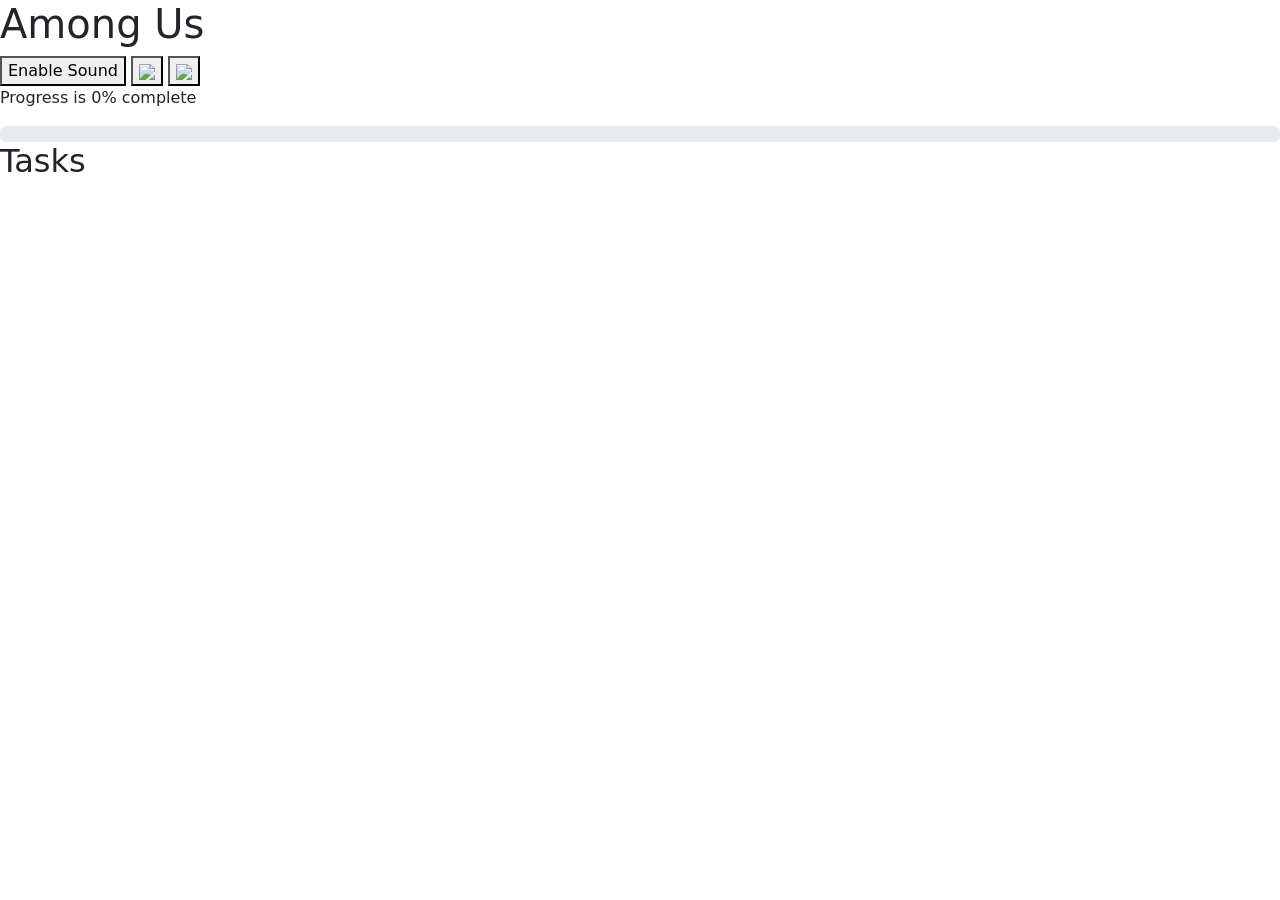
==== src/views/index.html @ 6ca43182 "Setup GitHub Pages frontend; add backend URL config and fix asset paths" ====
<!DOCTYPE html>
<html lang="en">
	<head>
		<meta charset="utf-8">
		<meta name="viewport" content="width=device-width, initial-scale=1">

		<title>Aong Us</title>

		<link rel="stylesheet" href="https://cdn.jsdelivr.net/npm/bootstrap@5.0.1/dist/css/bootstrap.min.css" integrity="sha384-+0n0xVW2eSR5OomGNYDnhzAbDsOXxcvSN1TPprVMTNDbiYZCxYbOOl7+AMvyTG2x" crossorigin="anonymous">
		<link rel="stylesheet" href="/src/public/styles.css" />
	</head>
	<body>
		<h1>Among Us</h1>

		<button id="enable-sound">Enable Sound</button>

		<button id="report">
			<img src="/src/public/images/report.png" />
		</button>

		<button id="emergency-meeting">
			<img src="/src/public/images/emergency-meeting.jpg" />
		</button>

		<p>Progress is <span id="progress">0</span>% complete</p>
		<div class="progress">
			<div class="progress-bar progress-bar-striped bg-success" role="progressbar" style="width: 0%"></div>
		</div>

		<h2>Tasks</h2>
		<ol id="tasks"></ol>

		<script src="https://cdnjs.cloudflare.com/ajax/libs/socket.io/4.0.1/socket.io.min.js" integrity="sha512-eVL5Lb9al9FzgR63gDs1MxcDS2wFu3loYAgjIH0+Hg38tCS8Ag62dwKyH+wzDb+QauDpEZjXbMn11blw8cbTJQ==" crossorigin="anonymous"></script>
		<script src="/src/public/config.js"></script>
		<script src="https://cdn.jsdelivr.net/npm/bootstrap@5.0.1/dist/js/bootstrap.bundle.min.js" integrity="sha384-gtEjrD/SeCtmISkJkNUaaKMoLD0//ElJ19smozuHV6z3Iehds+3Ulb9Bn9Plx0x4" crossorigin="anonymous"></script>
		<script src="/src/public/game.js"></script>
	</body>
</html>
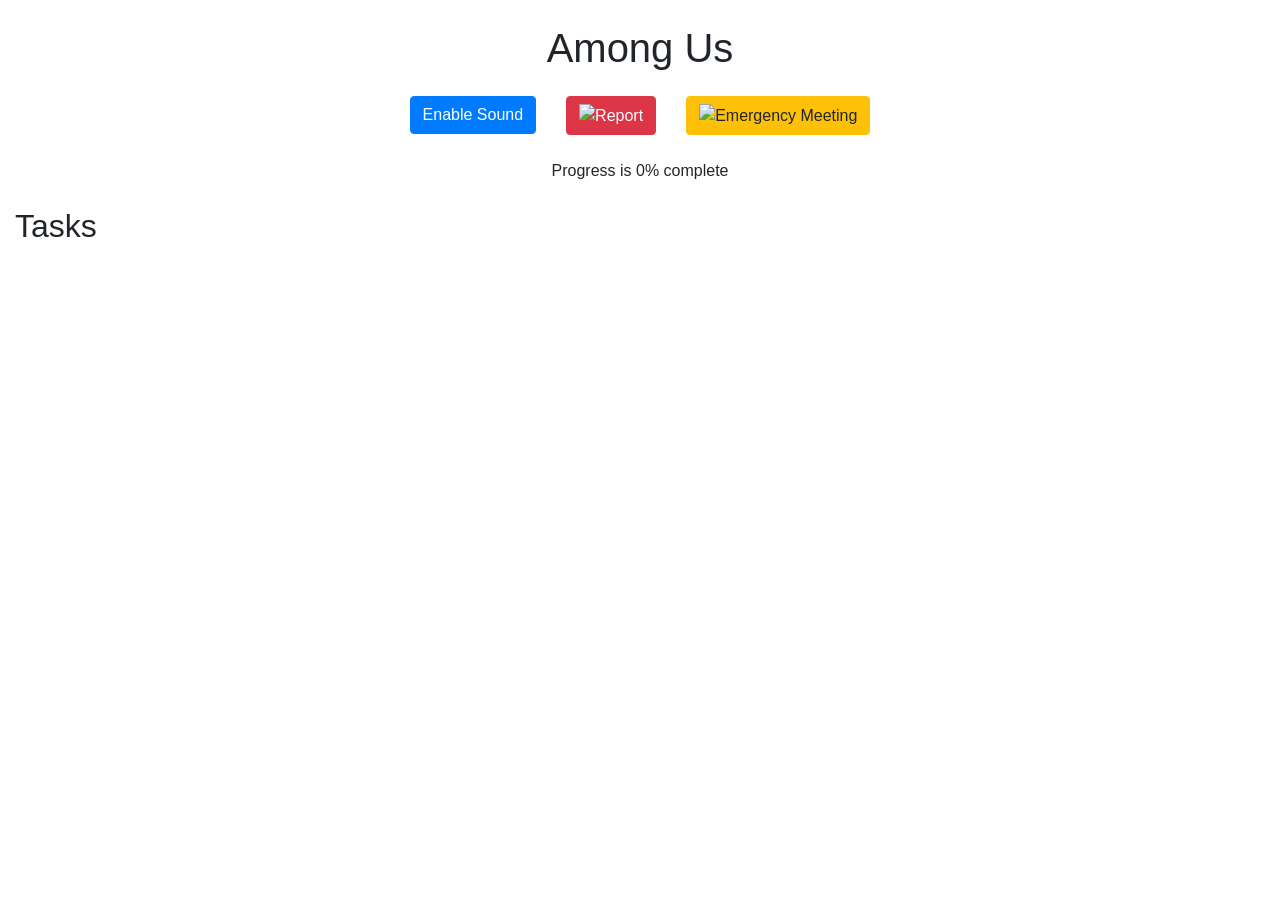
==== commit 9f0b8bca: "Add GitHub Pages + Render deployment support" ====
--- a/src/views/index.html
+++ b/src/views/index.html
@@ -1,38 +1,46 @@
 <!DOCTYPE html>
 <html lang="en">
-	<head>
-		<meta charset="utf-8">
-		<meta name="viewport" content="width=device-width, initial-scale=1">
-
-		<title>Aong Us</title>
-
-		<link rel="stylesheet" href="https://cdn.jsdelivr.net/npm/bootstrap@5.0.1/dist/css/bootstrap.min.css" integrity="sha384-+0n0xVW2eSR5OomGNYDnhzAbDsOXxcvSN1TPprVMTNDbiYZCxYbOOl7+AMvyTG2x" crossorigin="anonymous">
-		<link rel="stylesheet" href="/src/public/styles.css" />
-	</head>
-	<body>
-		<h1>Among Us</h1>
-
-		<button id="enable-sound">Enable Sound</button>
-
-		<button id="report">
-			<img src="/src/public/images/report.png" />
-		</button>
-
-		<button id="emergency-meeting">
-			<img src="/src/public/images/emergency-meeting.jpg" />
-		</button>
-
-		<p>Progress is <span id="progress">0</span>% complete</p>
-		<div class="progress">
-			<div class="progress-bar progress-bar-striped bg-success" role="progressbar" style="width: 0%"></div>
-		</div>
-
-		<h2>Tasks</h2>
-		<ol id="tasks"></ol>
-
-		<script src="https://cdnjs.cloudflare.com/ajax/libs/socket.io/4.0.1/socket.io.min.js" integrity="sha512-eVL5Lb9al9FzgR63gDs1MxcDS2wFu3loYAgjIH0+Hg38tCS8Ag62dwKyH+wzDb+QauDpEZjXbMn11blw8cbTJQ==" crossorigin="anonymous"></script>
-		<script src="/src/public/config.js"></script>
-		<script src="https://cdn.jsdelivr.net/npm/bootstrap@5.0.1/dist/js/bootstrap.bundle.min.js" integrity="sha384-gtEjrD/SeCtmISkJkNUaaKMoLD0//ElJ19smozuHV6z3Iehds+3Ulb9Bn9Plx0x4" crossorigin="anonymous"></script>
-		<script src="/src/public/game.js"></script>
-	</body>
+    <head>
+        <meta charset="UTF-8" />
+        <meta name="viewport" content="width=device-width, initial-scale=1.0" />
+        <title>Among Us</title>
+        <link
+            rel="stylesheet"
+            href="https://stackpath.bootstrapcdn.com/bootstrap/4.5.2/css/bootstrap.min.css"
+        />
+        <link rel="stylesheet" href="/src/public/styles.css" />
+    </head>
+    <body>
+        <div class="container-fluid h-100">
+            <div id="connection-error" class="alert alert-danger" style="display: none; position: fixed; top: 10px; left: 50%; transform: translateX(-50%); z-index: 9999;">
+                Cannot connect to backend. Check console for details.
+            </div>
+            <h1 class="text-center my-4">Among Us</h1>
+            <div class="row justify-content-center my-4">
+                <div class="col-auto">
+                    <button id="enable-sound" class="btn btn-primary">Enable Sound</button>
+                </div>
+                <div class="col-auto">
+                    <button id="report-button" class="btn btn-danger">
+                        <img src="/src/public/images/report.png" alt="Report" />
+                    </button>
+                </div>
+                <div class="col-auto">
+                    <button id="emergency-button" class="btn btn-warning">
+                        <img src="/src/public/images/emergency.png" alt="Emergency Meeting" />
+                    </button>
+                </div>
+            </div>
+            <div id="progress-container" class="text-center my-4">
+                <p id="progress-text">Progress is 0% complete</p>
+            </div>
+            <div id="tasks-container">
+                <h2>Tasks</h2>
+                <ul id="tasks-list" class="list-group"></ul>
+            </div>
+        </div>
+        <script src="https://cdn.socket.io/4.0.0/socket.io.min.js"></script>
+        <script src="/src/public/config.js"></script>
+        <script src="/src/public/game.js"></script>
+    </body>
 </html>
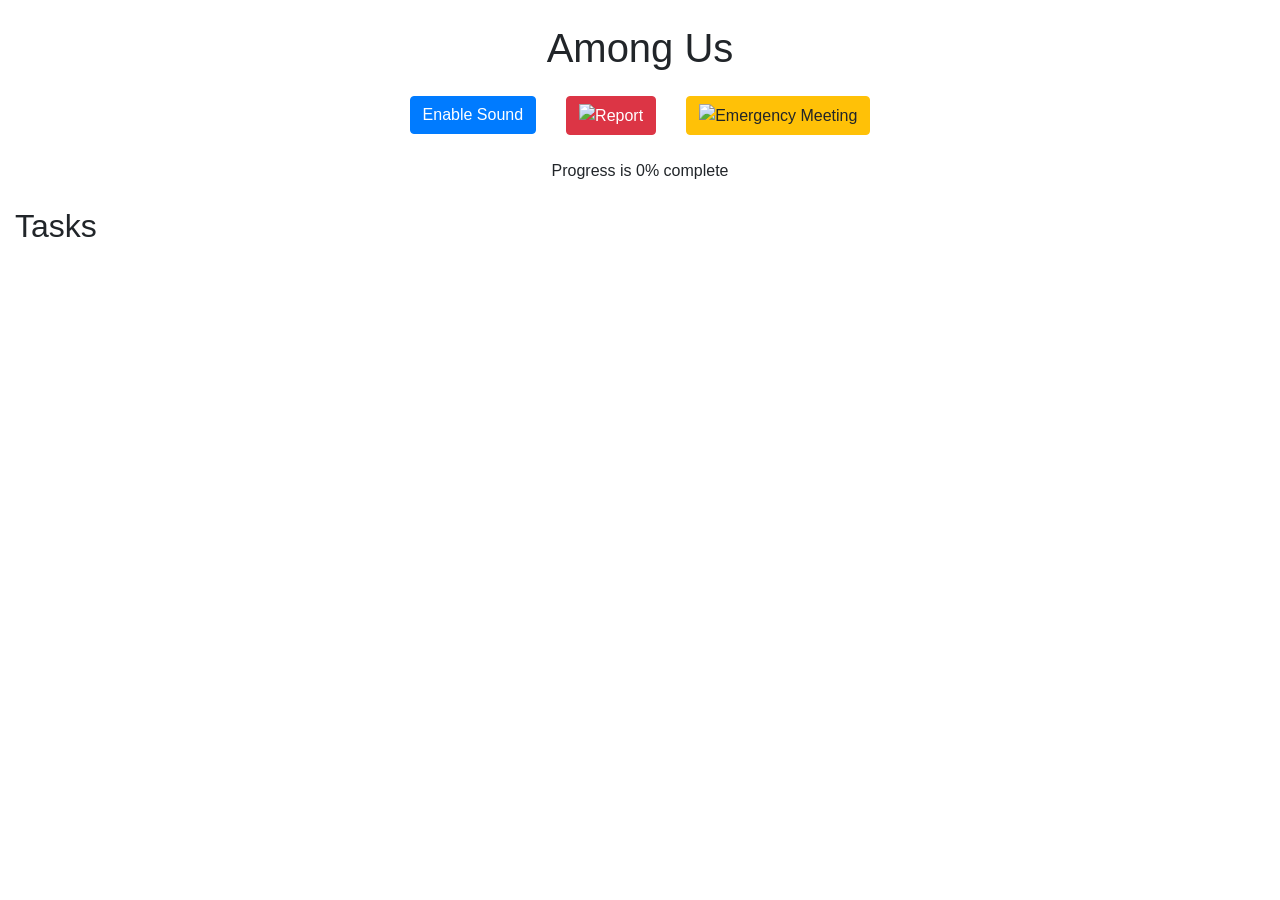
==== commit fd1c12b6: "Fix asset paths for GitHub Pages" ====
--- a/src/views/index.html
+++ b/src/views/index.html
@@ -8,7 +8,7 @@
             rel="stylesheet"
             href="https://stackpath.bootstrapcdn.com/bootstrap/4.5.2/css/bootstrap.min.css"
         />
-        <link rel="stylesheet" href="/src/public/styles.css" />
+        <link rel="stylesheet" href="../../src/public/styles.css" />
     </head>
     <body>
         <div class="container-fluid h-100">
@@ -22,12 +22,12 @@
                 </div>
                 <div class="col-auto">
                     <button id="report-button" class="btn btn-danger">
-                        <img src="/src/public/images/report.png" alt="Report" />
+                        <img src="../../src/public/images/report.png" alt="Report" />
                     </button>
                 </div>
                 <div class="col-auto">
                     <button id="emergency-button" class="btn btn-warning">
-                        <img src="/src/public/images/emergency.png" alt="Emergency Meeting" />
+                        <img src="../../src/public/images/emergency-meeting.jpg" alt="Emergency Meeting" />
                     </button>
                 </div>
             </div>
@@ -40,7 +40,7 @@
             </div>
         </div>
         <script src="https://cdn.socket.io/4.0.0/socket.io.min.js"></script>
-        <script src="/src/public/config.js"></script>
-        <script src="/src/public/game.js"></script>
+        <script src="../../src/public/config.js?v=4"></script>
+        <script src="../../src/public/game.js?v=4"></script>
     </body>
 </html>
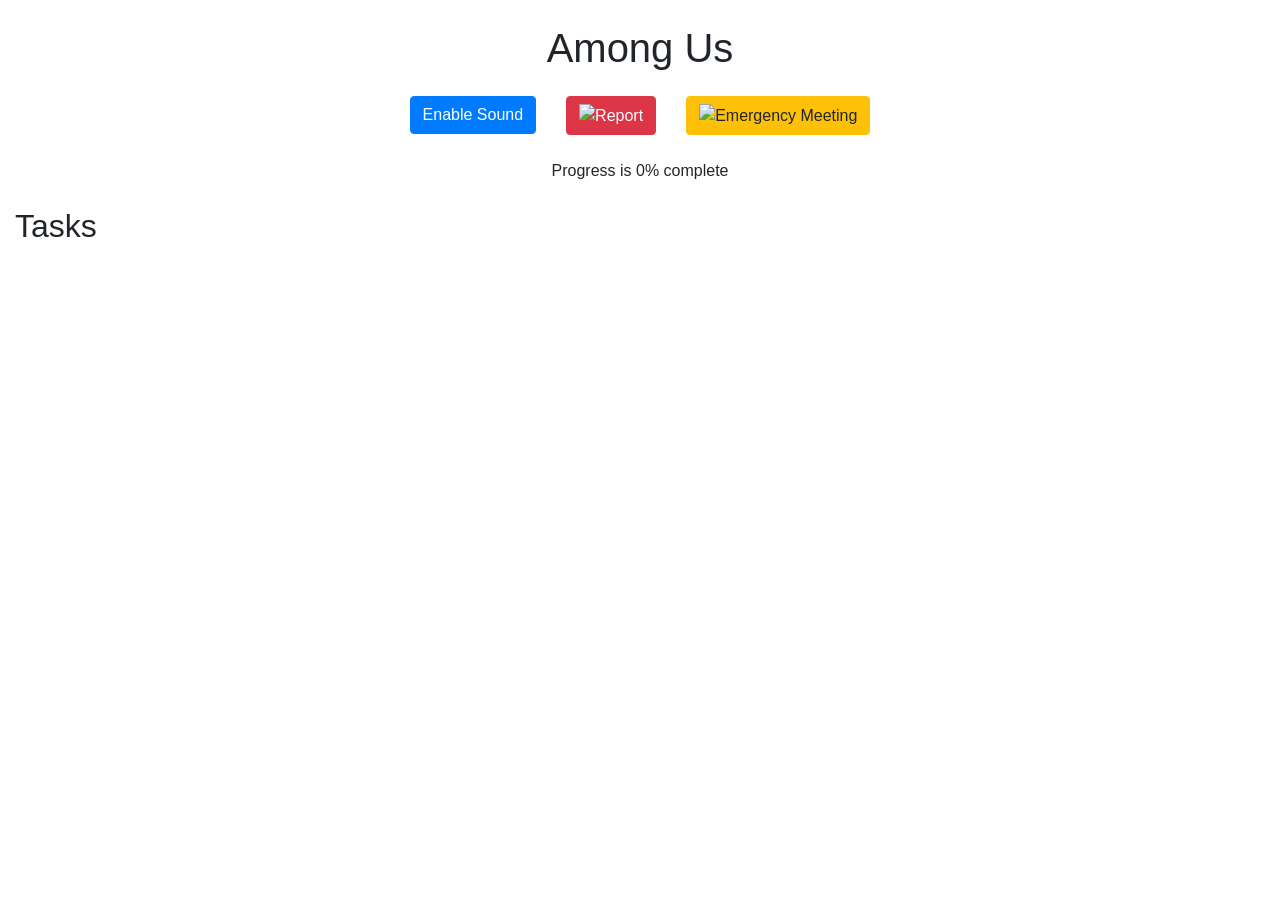
==== commit 404a38ab: "Fix relative paths - go up one level from views to src" ====
--- a/src/views/index.html
+++ b/src/views/index.html
@@ -8,7 +8,7 @@
             rel="stylesheet"
             href="https://stackpath.bootstrapcdn.com/bootstrap/4.5.2/css/bootstrap.min.css"
         />
-        <link rel="stylesheet" href="../../src/public/styles.css" />
+        <link rel="stylesheet" href="../public/styles.css" />
     </head>
     <body>
         <div class="container-fluid h-100">
@@ -22,12 +22,12 @@
                 </div>
                 <div class="col-auto">
                     <button id="report-button" class="btn btn-danger">
-                        <img src="../../src/public/images/report.png" alt="Report" />
+                        <img src="../public/images/report.png" alt="Report" />
                     </button>
                 </div>
                 <div class="col-auto">
                     <button id="emergency-button" class="btn btn-warning">
-                        <img src="../../src/public/images/emergency-meeting.jpg" alt="Emergency Meeting" />
+                        <img src="../public/images/emergency-meeting.jpg" alt="Emergency Meeting" />
                     </button>
                 </div>
             </div>
@@ -40,7 +40,7 @@
             </div>
         </div>
         <script src="https://cdn.socket.io/4.0.0/socket.io.min.js"></script>
-        <script src="../../src/public/config.js?v=4"></script>
-        <script src="../../src/public/game.js?v=4"></script>
+        <script src="../public/config.js?v=5"></script>
+        <script src="../public/game.js?v=5"></script>
     </body>
 </html>
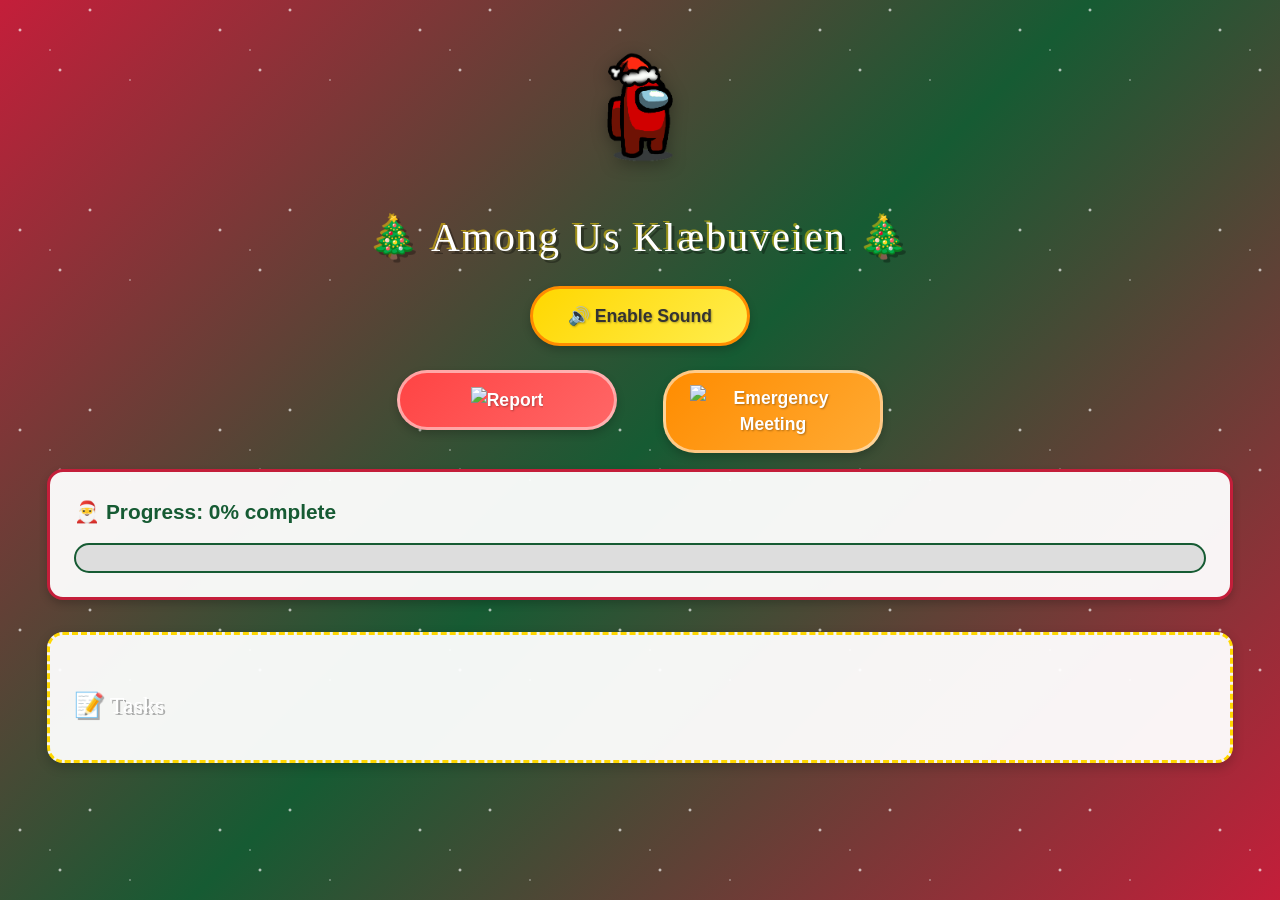
==== commit 561e46c8: "Add festive Christmas styling, task persistence, admin features, and gameplay improvements" ====
--- a/src/views/index.html
+++ b/src/views/index.html
@@ -3,44 +3,59 @@
     <head>
         <meta charset="UTF-8" />
         <meta name="viewport" content="width=device-width, initial-scale=1.0" />
-        <title>Among Us</title>
+        <title>Among Us - Real Life</title>
         <link
             rel="stylesheet"
             href="https://stackpath.bootstrapcdn.com/bootstrap/4.5.2/css/bootstrap.min.css"
         />
-        <link rel="stylesheet" href="../public/styles.css" />
+        <link rel="stylesheet" href="../public/styles.css?v=6" />
     </head>
     <body>
         <div class="container-fluid h-100">
             <div id="connection-error" class="alert alert-danger" style="display: none; position: fixed; top: 10px; left: 50%; transform: translateX(-50%); z-index: 9999;">
                 Cannot connect to backend. Check console for details.
             </div>
-            <h1 class="text-center my-4">Among Us</h1>
+
+            <!-- Logo -->
+            <div class="logo-container">
+                <img src="../public/images/among_us_christmas.png" alt="Among Us Christmas Logo" />
+            </div>
+
+            <h1 class="text-center">🎄 Among Us Klæbuveien 🎄</h1>
+            
             <div class="row justify-content-center my-4">
                 <div class="col-auto">
-                    <button id="enable-sound" class="btn btn-primary">Enable Sound</button>
+                    <button id="enable-sound" class="btn btn-primary">🔊 Enable Sound</button>
                 </div>
+            </div>
+
+            <div class="row justify-content-center my-3" style="gap: 1rem;">
                 <div class="col-auto">
-                    <button id="report-button" class="btn btn-danger">
+                    <button id="report-button" class="btn btn-danger" title="Report Body">
                         <img src="../public/images/report.png" alt="Report" />
                     </button>
                 </div>
                 <div class="col-auto">
-                    <button id="emergency-button" class="btn btn-warning">
+                    <button id="emergency-button" class="btn btn-warning" title="Emergency Meeting">
                         <img src="../public/images/emergency-meeting.jpg" alt="Emergency Meeting" />
                     </button>
                 </div>
             </div>
-            <div id="progress-container" class="text-center my-4">
-                <p id="progress-text">Progress is 0% complete</p>
+
+            <div id="progress-container">
+                <p id="progress-text">🎅 Progress: 0% complete</p>
+                <div class="progress">
+                    <div class="progress-bar" role="progressbar" style="width: 0%" aria-valuenow="0" aria-valuemin="0" aria-valuemax="100"></div>
+                </div>
             </div>
+
             <div id="tasks-container">
-                <h2>Tasks</h2>
+                <h2>📝 Tasks</h2>
                 <ul id="tasks-list" class="list-group"></ul>
             </div>
         </div>
         <script src="https://cdn.socket.io/4.0.0/socket.io.min.js"></script>
-        <script src="../public/config.js?v=5"></script>
-        <script src="../public/game.js?v=5"></script>
+        <script src="../public/config.js?v=6"></script>
+        <script src="../public/game.js?v=6"></script>
     </body>
 </html>
--- a/src/public/styles.css
+++ b/src/public/styles.css
@@ -0,0 +1,288 @@
+* {
+	margin: 0;
+	padding: 0;
+	box-sizing: border-box;
+}
+
+body {
+	background: linear-gradient(135deg, #c41e3a 0%, #165b33 50%, #c41e3a 100%);
+	min-height: 100vh;
+	font-family: 'Arial', sans-serif;
+	overflow-x: hidden;
+	position: relative;
+}
+
+/* Festive snow effect */
+body::before {
+	content: '';
+	position: fixed;
+	top: 0;
+	left: 0;
+	width: 100%;
+	height: 100%;
+	pointer-events: none;
+	background-image: 
+		radial-gradient(2px 2px at 20px 30px, white, rgba(255, 255, 255, 0)),
+		radial-gradient(2px 2px at 60px 70px, white, rgba(255, 255, 255, 0)),
+		radial-gradient(1px 1px at 50px 50px, white, rgba(255, 255, 255, 0)),
+		radial-gradient(1px 1px at 130px 80px, white, rgba(255, 255, 255, 0)),
+		radial-gradient(2px 2px at 90px 10px, white, rgba(255, 255, 255, 0));
+	background-repeat: repeat;
+	background-size: 200px 200px;
+	animation: snowfall 20s linear infinite;
+	z-index: -1;
+}
+
+@keyframes snowfall {
+	to {
+		transform: translateY(100vh);
+	}
+}
+
+.container-fluid {
+	position: relative;
+	z-index: 1;
+	padding: 1rem;
+}
+
+h1 {
+	font-family: 'Comic Sans MS', cursive;
+	color: #fff;
+	font-size: 2.5rem;
+	text-shadow: 3px 3px 0px rgba(0, 0, 0, 0.3), 
+	             -2px -2px 0px rgba(255, 215, 0, 0.5);
+	margin: 1rem 0 !important;
+	letter-spacing: 2px;
+	animation: bounce 0.6s ease-in-out infinite alternate;
+}
+
+@keyframes bounce {
+	to {
+		transform: translateY(-5px);
+	}
+}
+
+h2 {
+	color: #fff;
+	font-family: 'Comic Sans MS', cursive;
+	text-shadow: 2px 2px 0px rgba(0, 0, 0, 0.3);
+	margin-top: 2rem !important;
+	font-size: 1.5rem;
+}
+
+.logo-container {
+	display: flex;
+	justify-content: center;
+	margin: 1rem 0 2rem 0;
+}
+
+.logo-container img {
+	max-width: 150px;
+	height: auto;
+	filter: drop-shadow(0 4px 8px rgba(0, 0, 0, 0.3));
+	animation: logoSpin 3s ease-in-out infinite;
+}
+
+@keyframes logoSpin {
+	0%, 100% {
+		transform: scale(1) rotate(0deg);
+	}
+	50% {
+		transform: scale(1.05) rotate(3deg);
+	}
+}
+
+.btn {
+	border-radius: 2rem;
+	font-weight: bold;
+	font-size: 1.1rem;
+	min-height: 60px;
+	transition: all 0.3s ease;
+	box-shadow: 0 4px 8px rgba(0, 0, 0, 0.2);
+	border: 3px solid rgba(255, 255, 255, 0.5);
+	text-shadow: 1px 1px 2px rgba(0, 0, 0, 0.3);
+}
+
+.btn:active, .btn:focus {
+	transform: scale(0.95);
+	box-shadow: 0 2px 4px rgba(0, 0, 0, 0.3);
+}
+
+.btn:hover {
+	transform: scale(1.05);
+	box-shadow: 0 6px 12px rgba(0, 0, 0, 0.3);
+}
+
+.btn-primary {
+	background: linear-gradient(135deg, #ffd700, #ffed4e);
+	color: #333;
+	border-color: #ff8c00;
+}
+
+.btn-danger {
+	background: linear-gradient(135deg, #ff4444, #ff6666);
+	color: white;
+}
+
+.btn-warning {
+	background: linear-gradient(135deg, #ff8c00, #ffaa33);
+	color: white;
+}
+
+.btn-success {
+	background: linear-gradient(135deg, #00c853, #33dd00);
+	color: white;
+}
+
+button img {
+	width: 100%;
+	max-width: 200px;
+	height: auto;
+}
+
+button.btn {
+	width: 220px;
+	padding: 0.75rem 1.5rem;
+	max-width: none;
+}
+
+#enable-sound {
+	display: block;
+	margin: 0 auto;
+}
+
+#progress-container {
+	background: rgba(255, 255, 255, 0.95);
+	border-radius: 1rem;
+	padding: 1.5rem;
+	margin: 1rem auto !important;
+	max-width: 95%;
+	box-shadow: 0 4px 8px rgba(0, 0, 0, 0.2);
+	border: 3px solid #c41e3a;
+}
+
+#progress-text {
+	font-size: 1.3rem;
+	color: #165b33;
+	font-weight: bold;
+	margin: 0;
+}
+
+.progress {
+	height: 30px;
+	border-radius: 1rem;
+	background-color: #ddd;
+	margin-top: 1rem;
+	overflow: hidden;
+	border: 2px solid #165b33;
+}
+
+.progress-bar {
+	background: linear-gradient(90deg, #00c853, #33dd00);
+	transition: width 0.3s ease;
+	font-weight: bold;
+	color: white;
+	display: flex;
+	align-items: center;
+	justify-content: center;
+	text-shadow: 1px 1px 2px rgba(0, 0, 0, 0.3);
+}
+
+#tasks-container {
+	max-width: 95%;
+	margin: 2rem auto;
+	padding: 1.5rem;
+	background: rgba(255, 255, 255, 0.95);
+	border-radius: 1rem;
+	box-shadow: 0 4px 12px rgba(0, 0, 0, 0.2);
+	border: 3px dashed #ffd700;
+}
+
+#tasks-list {
+	margin-top: 1rem;
+}
+
+.list-group-item {
+	border: 2px solid #c41e3a;
+	border-radius: 0.5rem;
+	margin-bottom: 0.75rem;
+	padding: 1rem !important;
+	background: linear-gradient(135deg, #f8f9fa, #fff);
+	font-size: 1rem;
+	cursor: pointer;
+	transition: all 0.2s ease;
+	position: relative;
+	left: 0;
+}
+
+.list-group-item:hover {
+	background: linear-gradient(135deg, #fff, #fffacd);
+	transform: translateX(5px);
+	border-color: #165b33;
+}
+
+.list-group-item.active {
+	background: linear-gradient(135deg, #00c853, #33dd00);
+	color: white;
+	border-color: #165b33;
+	box-shadow: 0 4px 8px rgba(0, 200, 83, 0.3);
+}
+
+.list-group-item.active::after {
+	content: '✓';
+	position: absolute;
+	right: 1rem;
+	font-size: 1.5rem;
+	font-weight: bold;
+}
+
+#connection-error {
+	background: #ff4444 !important;
+	color: white !important;
+	border-radius: 1rem !important;
+	font-weight: bold !important;
+	box-shadow: 0 4px 8px rgba(0, 0, 0, 0.3) !important;
+}
+
+/* Mobile optimizations */
+@media (max-width: 768px) {
+	h1 {
+		font-size: 2rem;
+	}
+
+	h2 {
+		font-size: 1.3rem;
+	}
+
+	.btn {
+		min-height: 55px;
+		font-size: 1rem;
+		margin: 0.5rem;
+	}
+
+	button img {
+		max-width: 200px;
+	}
+
+	.logo-container img {
+		max-width: 120px;
+	}
+
+	#tasks-container {
+		max-width: 100%;
+		margin: 1.5rem 0;
+	}
+
+	.list-group-item {
+		padding: 0.875rem !important;
+		font-size: 0.95rem;
+	}
+
+	#progress-text {
+		font-size: 1.1rem;
+	}
+
+	.progress {
+		height: 25px;
+	}
+}
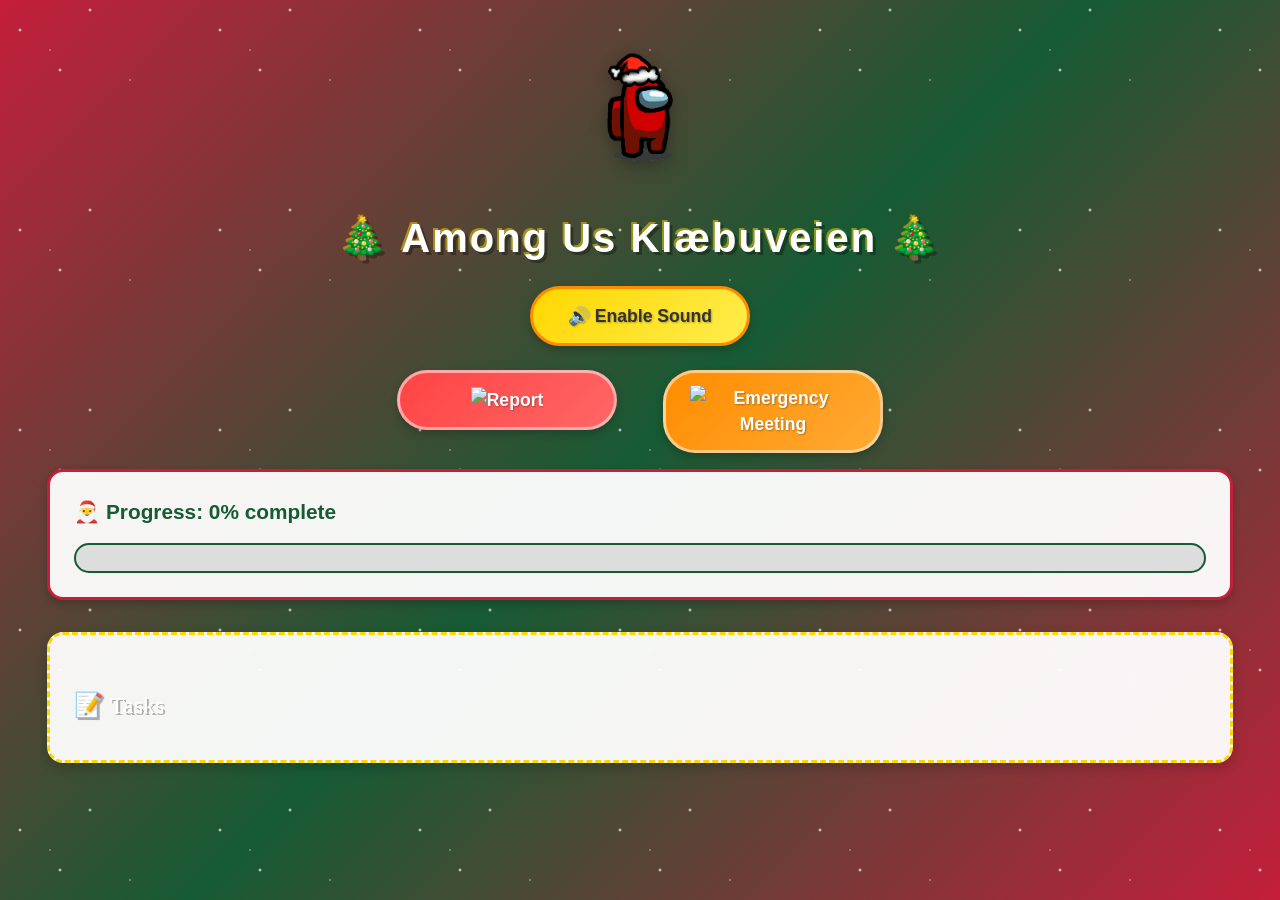
==== commit 7a75fd70: "Update admin page styling: white text, smaller progress bar, black text in progress bar" ====
--- a/src/views/index.html
+++ b/src/views/index.html
@@ -57,5 +57,6 @@
         <script src="https://cdn.socket.io/4.0.0/socket.io.min.js"></script>
         <script src="../public/config.js?v=6"></script>
         <script src="../public/game.js?v=6"></script>
+        <link rel="icon" type="image/png" href="/src/public/images/among_us_christmas.png">
     </body>
 </html>
--- a/src/public/styles.css
+++ b/src/public/styles.css
@@ -46,20 +46,14 @@
 }
 
 h1 {
-	font-family: 'Comic Sans MS', cursive;
+	font-family: 'Arial', sans-serif;
 	color: #fff;
 	font-size: 2.5rem;
 	text-shadow: 3px 3px 0px rgba(0, 0, 0, 0.3), 
 	             -2px -2px 0px rgba(255, 215, 0, 0.5);
 	margin: 1rem 0 !important;
 	letter-spacing: 2px;
-	animation: bounce 0.6s ease-in-out infinite alternate;
-}
-
-@keyframes bounce {
-	to {
-		transform: translateY(-5px);
-	}
+	font-weight: 700;
 }
 
 h2 {
@@ -136,7 +130,7 @@
 
 button img {
 	width: 100%;
-	max-width: 200px;
+	max-width: none;
 	height: auto;
 }
 
@@ -260,8 +254,13 @@
 		margin: 0.5rem;
 	}
 
+	button.btn {
+		width: 180px;
+	}
+
 	button img {
-		max-width: 200px;
+		width: 100%;
+		max-width: none;
 	}
 
 	.logo-container img {
@@ -286,3 +285,10 @@
 		height: 25px;
 	}
 }
+
+/* Extra small screens - buttons side by side */
+@media (max-width: 500px) {
+	button.btn {
+		width: 140px;
+	}
+}
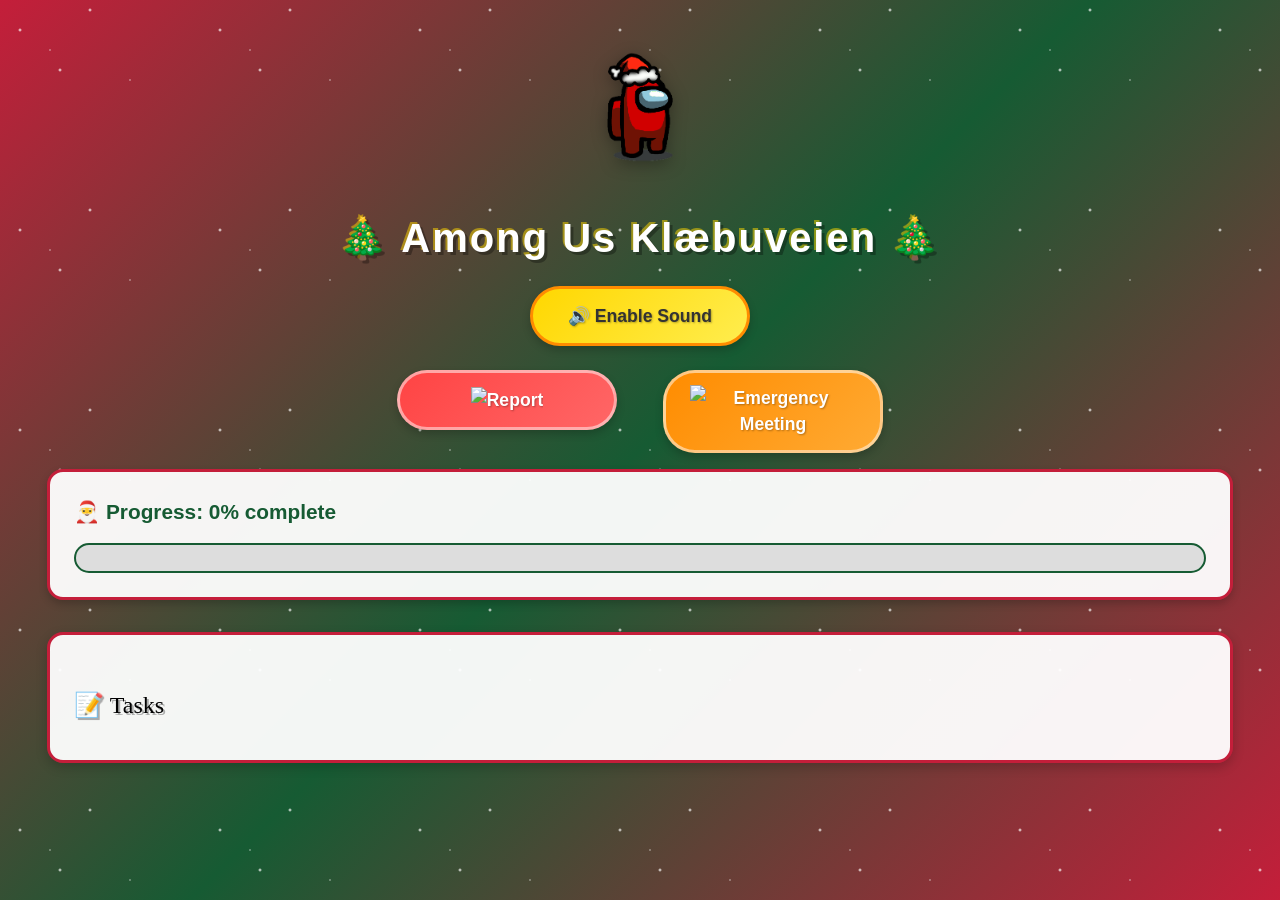
==== commit 3af22863: "Add 100% completion notification and fix action notification display" ====
--- a/src/views/index.html
+++ b/src/views/index.html
@@ -14,6 +14,11 @@
         <div class="container-fluid h-100">
             <div id="connection-error" class="alert alert-danger" style="display: none; position: fixed; top: 10px; left: 50%; transform: translateX(-50%); z-index: 9999;">
                 Cannot connect to backend. Check console for details.
+            </div>
+
+            <!-- Action Notification Modal -->
+            <div id="action-notification" class="alert alert-info" style="display: none; position: fixed; top: 50%; left: 50%; transform: translate(-50%, -50%); z-index: 10000; padding: 2rem; border-radius: 1rem; background: rgba(0, 150, 200, 0.95); color: white; font-size: 1.5rem; font-weight: bold; text-align: center; min-width: 300px; box-shadow: 0 8px 16px rgba(0, 0, 0, 0.3);">
+                <!-- Notification message goes here -->
             </div>
 
             <!-- Logo -->
@@ -50,7 +55,7 @@
             </div>
 
             <div id="tasks-container">
-                <h2>📝 Tasks</h2>
+                <h2 style="color: black;">📝 Tasks</h2>
                 <ul id="tasks-list" class="list-group"></ul>
             </div>
         </div>
--- a/src/public/styles.css
+++ b/src/public/styles.css
@@ -175,11 +175,11 @@
 	background: linear-gradient(90deg, #00c853, #33dd00);
 	transition: width 0.3s ease;
 	font-weight: bold;
-	color: white;
+	color: #000 !important;
 	display: flex;
 	align-items: center;
 	justify-content: center;
-	text-shadow: 1px 1px 2px rgba(0, 0, 0, 0.3);
+	text-shadow: 1px 1px 2px rgba(255, 255, 255, 0.8) !important;
 }
 
 #tasks-container {
@@ -189,7 +189,7 @@
 	background: rgba(255, 255, 255, 0.95);
 	border-radius: 1rem;
 	box-shadow: 0 4px 12px rgba(0, 0, 0, 0.2);
-	border: 3px dashed #ffd700;
+	border: 3px solid #c41e3a;
 }
 
 #tasks-list {
@@ -222,14 +222,6 @@
 	box-shadow: 0 4px 8px rgba(0, 200, 83, 0.3);
 }
 
-.list-group-item.active::after {
-	content: '✓';
-	position: absolute;
-	right: 1rem;
-	font-size: 1.5rem;
-	font-weight: bold;
-}
-
 #connection-error {
 	background: #ff4444 !important;
 	color: white !important;
